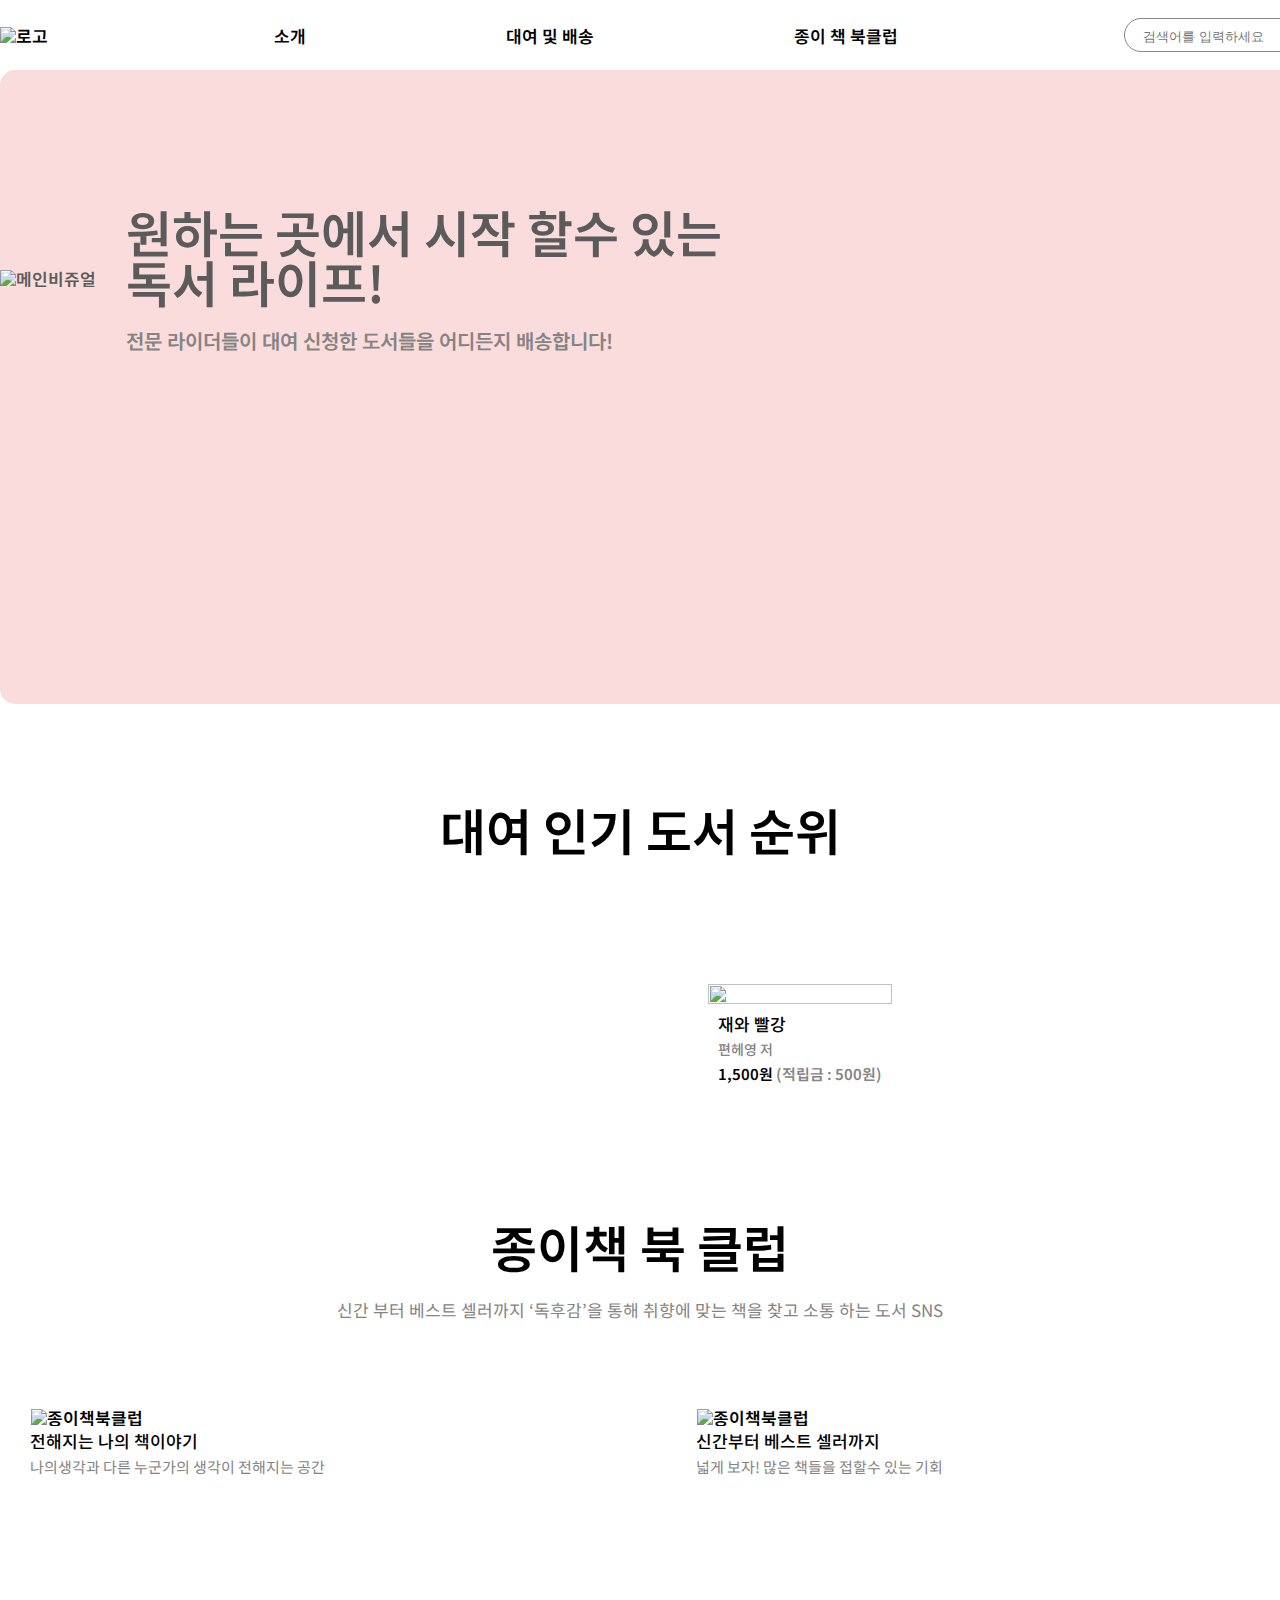
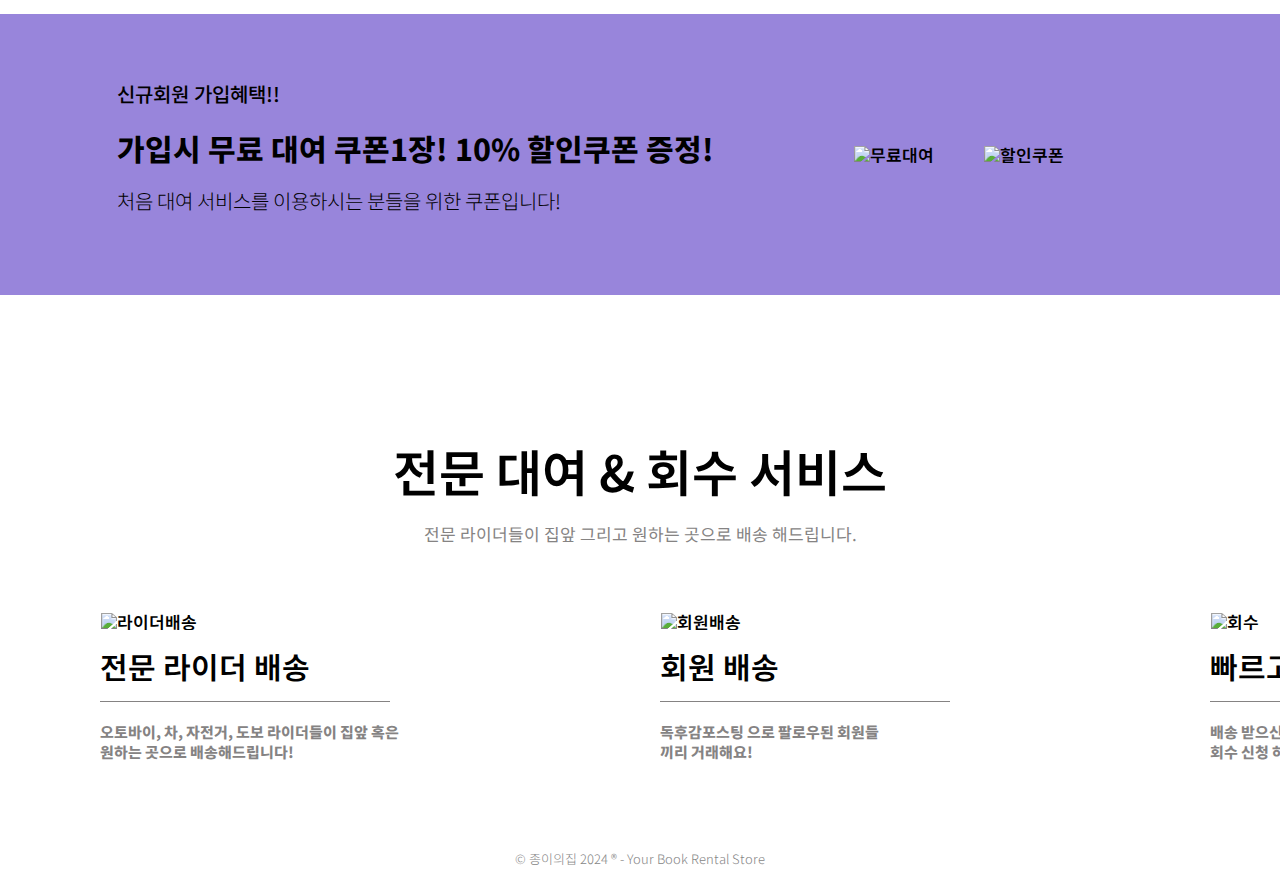
==== index.html @ a14dde3c "최초등록" ====
<!DOCTYPE html>
<html lang="en">
  <head>
    <meta charset="UTF-8" />
    <meta name="viewport" content="width=device-width, initial-scale=1.0" />
    <title>House of Paper</title>
    <link rel="stylesheet" href="./css/layout.css" />
    <link
      rel="stylesheet"
      href="//cdn.jsdelivr.net/npm/xeicon@2.3.3/xeicon.min.css"
    />
    <link
      rel="stylesheet"
      href="https://fonts.googleapis.com/css2?family=Material+Symbols+Outlined:opsz,wght,FILL,GRAD@24,200,0,0&icon_names=search"
    />
  </head>
  <body>
    <!-- 전체 -->
    <div class="container">
      <header>
        <div class="con">
          <!-- 로고 -->
          <h1>
            <a href="/"><img src="./img/main/logo.png" alt="로고" /></a>
          </h1>
          <!-- 메뉴 -->
          <nav>
            <div id="gnb">
              <ul>
                <li><a href="">소개</a></li>
                <li><a href="">대여 및 배송</a></li>
                <li><a href="">종이 책 북클럽</a></li>
              </ul>
            </div>
          </nav>
          <!-- 아이콘 & 검색-->

          <div class="icons">
            <div class="search_box">
              <form action="#" method="post" autocomplete="on">
                <label for="search">
                  <div class="search_wrap">
                    <input
                      type="text"
                      name="search"
                      id="search"
                      required
                      placeholder="검색어를 입력하세요"
                    />
                    <button class="material-symbols-outlined">search</button>
                  </div>
                </label>
              </form>
            </div>
            <!-- 로고 -->
            <div class="login">
              <a href="#"><img src="./img/main/person.png" alt="" /></a>
            </div>
          </div>
        </div>
      </header>
      <main>
        <!-- 메인배너 -->
        <section class="main_visual">
          <div class="main_visual_img">
            <img src="./img/main/main_img_background.png" alt="메인비쥬얼" />
          </div>
          <div class="main_visual_text">
            <h1>
              원하는 곳에서 시작 할수 있는<br />
              독서 라이프!
            </h1>
            <p>전문 라이더들이 대여 신청한 도서들을 어디든지 배송합니다!</p>
          </div>
        </section>
        <!-- 롤링 전체 -->
        <section class="sec2">
          <div class="sec2_con">
            <h2>대여 인기 도서 순위</h2>
            <div class="bookcard_warp">
              <div class="bookcard">
                <a href="#"
                  ><img src="./img/sub01/sec2_img_red.jpg" alt=""
                /></a>
                <div class="bookcad_text">
                  <h2>재와 빨강</h2>
                  <div class="bookcad_text_sub">
                    <p>편헤영 저</p>
                    <p>1,500원 <span>(적립금 : 500원)</span></p>
                  </div>
                </div>
              </div>
              <!-- <div class="bookcard">
                <a href="#"><img src="./img/sub01/sec2_img_blue.jpg" alt="" /></a>
                <div class="bookcad_text">
                  <h2>서랍에 저녁을 넣어두었다</h2>
                  <div class="bookcad_text_sub">
                    <p>한강 저</p>
                    <p>2,500원 <span>(적립금 : 500원)</span></p>
                  </div>
                </div>
              </div>
              <div class="bookcard">
                <a href="#"><img src="./img/sub01/sec2_img_yellow.jpg " alt="" /></a>
                <div class="bookcad_text">
                  <h2>노랑문의영원</h2>
                  <div class="bookcad_text_sub">
                    <p>한강강 저</p>
                    <p>1,500원 <span>(적립금 : 3 00원)</span></p>
                  </div>
                </div>
              </div>
              <div class="bookcard">
                <a href="#"><img src="./img/sub01/sec2_img_aqua _Blue.jpg" alt="" /></a>
                <div class="bookcad_text">
                  <h2>채식주의자</h2>
                  <div class="bookcad_text_sub">
                    <p>한강 저</p>
                    <p>3,500원 <span>(적립금 : 700원)</span></p>
                  </div>
                </div>
              </div> -->
            </div>
          </div>
        </section>
        <!-- 종이책북클럽 -->
        <section class="sec3">
          <div class="sec3_con">
            <h2>종이책 북 클럽</h2>
            <p>
              신간 부터 베스트 셀러까지 ‘독후감’을 통해 취향에 맞는 책을 찾고
              소통 하는 도서 SNS
            </p>
            <div class="bookclub_warp">
              <div class="bookclub_card">
                <a href="#"
                  ><img src="./img/sub02/sec3_img_one.png" alt="종이책북클럽"
                /></a>
                <div class="bookclub_text">
                  <h2>전해지는 나의 책이야기</h2>
                  <p>나의생각과 다른 누군가의 생각이 전해지는 공간</p>
                </div>
              </div>
              <div class="bookclub_card">
                <a href="#"
                  ><img src="./img/sub02/sec3_img_two.png" alt="종이책북클럽"
                /></a>
                <div class="bookclub_text">
                  <h2>신간부터 베스트 셀러까지</h2>
                  <p>넓게 보자! 많은 책들을 접할수 있는 기회</p>
                </div>
              </div>
              <div class="bookclub_card">
                <a href="#"
                  ><img src="./img/sub02/sec3_img_three.png" alt="종이책북클럽"
                /></a>
                <div class="bookclub_text">
                  <h2>내 취향에 맞는 도서 알람!</h2>
                  <p>한달에 10권 ! 나의 취향을 알고 있는 알람!</p>
                </div>
              </div>
            </div>
          </div>
        </section>
        <!-- 이벤트 -->
        <section class="sec4">
          <div class="sec4_con">
            <div class="sec4_wrap">
              <div class="sec4_text">
                <h3>신규회원 가입혜택!!</h3>
                <p>
                  가입시 무료 대여 쿠폰1장! 10% 할인쿠폰 증정!<br /><span
                    >처음 대여 서비스를 이용하시는 분들을 위한 쿠폰입니다!</span
                  >
                </p>
              </div>
              <div class="sec4_cu">
                <a href="#">
                  <img src="./img/event/sec4_img_rental.png " alt="무료대여"
                /></a>
                <a href=""
                  ><img src="./img/event/sec4_img_discount.png" alt="할인쿠폰"
                /></a>
              </div>
            </div>
          </div>
        </section>

        <!-- 전문대여  -->
        <section class="sec5">
          <div class="sec5_con">
            <h2>전문 대여 & 회수 서비스</h2>
            <p>전문 라이더들이 집앞 그리고 원하는 곳으로 배송 해드립니다.</p>
            <div class="delivery_warp">
              <div class="delivery_card">
                <a href="#"
                  ><img
                    src="./img/sub03/sec5_img_free shipping 1.png"
                    alt="라이더배송"
                /></a>
                <div class="delivery_text">
                  <h2>전문 라이더 배송</h2>
                  <p>
                    오토바이, 차, 자전거, 도보 라이더들이 집앞 혹은 <br />원하는
                    곳으로 배송해드립니다!
                  </p>
                </div>
              </div>
              <div class="delivery_card">
                <a href="#"
                  ><img
                    src="./img/sub03/sec5_img_order completed.png"
                    alt="회원배송"
                /></a>
                <div class="delivery_text">
                  <h2>회원 배송</h2>
                  <p>독후감포스팅 으로 팔로우된 회원들 <br />끼리 거래해요!</p>
                </div>
              </div>
              <div class="delivery_card">
                <a href="#"
                  ><img src="./img/sub03/sec5_dropshipping 2.png" alt="회수"
                /></a>
                <div class="delivery_text">
                  <h2>빠르고 정확한 회수!</h2>
                  <p>
                    배송 받으신 가방 크기에 맞춰서 정하신 곳에서<br />
                    회수 신청 하세요!
                  </p>
                </div>
              </div>
            </div>
          </div>
        </section>
      </main>
      <footer>© 종이의집 2024 ® - Your Book Rental Store</footer>
    </div>
  </body>
</html>
---- css/layout.css ----
@charset 'utf-8';
@import url(./reset.css);
@import url("https://fonts.googleapis.com/css2?family=Noto+Sans+KR:wght@100..900&display=swap");

body {
  font-family: "Noto Sans KR", serif;
  font-size: 17px;
  font-weight: 600;
  line-height: 1;
  color: #000000;
}
.container {
  width: 100%;
  height: auto;
}
header {
  width: 100%;
  height: 70px;
  /* background-color: sandybrown; */
}
.con {
  width: 1600px;
  height: auto;
  margin: 0 auto;
}

header .con {
  height: 100%;
  display: flex;
  justify-content: space-between;
  align-items: center;
}

/* 로고 */
h1 {
  width: fit-content;
  height: fit-content;
}

/* 메뉴 */
#gnb {
  width: fit-content;
  height: fit-content;
}

#gnb ul > li > a:hover {
  font-weight: 800;
  transition: 0.3s;
  text-shadow: 3px 2px 4px #949494;
}

#gnb > ul {
  width: fit-content;
  display: flex;
  align-items: center;
  gap: 200px;
  text-align: center;
}

.icons {
  width: fit-content;
  display: flex;
  justify-content: space-between;
  align-items: center;
  text-align: center;
  gap: 20px;
}
.login {
  width: 32px;
  height: 32px;
}
.login img {
  width: 100%;
  height: 100%;
  object-fit: cover;
}
.search_box {
  width: 424px;
  height: 34px;
  border: 1px solid #868686;
  box-sizing: border-box;
  border-radius: 30px;
  padding: 4px 16px;
}
.search_box .search_wrap {
  width: 100%;
  height: 100%;
  display: flex;
  justify-content: space-between;
  align-items: center;
}

.search_box input {
  width: 80%;
  height: 20px;
  border: none;
  outline: none;
  background-color: transparent;
}
.search_box input + button {
  width: fit-content;
  height: fit-content;
  border: none;
  background-color: transparent;
}

main {
  width: 100%;
  height: auto;
}
section {
  width: 100%;
  height: auto;
  overflow: hidden;
  margin: 0 auto;
}
.main_visual {
  width: 1854px;
  height: 634px;
  background-color: burlywood;
  color: #5b5b5b;
  position: relative;
  background-color: #fadbdbf5;
  /* background-image: url(../img/main_img_background.png);
  background-repeat: no-repeat;
  background-position: 102% 84%; */
  border-radius: 15px;
}
.main_visual_img {
  width: fit-content;
  height: fit-content;
  position: absolute;
  top: 200px;
  animation: floating2 3s linear 0s infinite;
}
@keyframes floating2 {
  0% {
    right: 0px;
    top: 80px;
  }
  50% {
    right: -20px;
    top: 100px;
  }
  100% {
    right: 0px;
    top: 80px;
  }
}

.main_visual_text h1 {
  font-size: 50px;
}
.main_visual_text {
  width: fit-content;
  height: fit-content;
  position: absolute;
  top: 21%;
  left: 7%;
  transform: translate(-4px, 3px);
  z-index: 100;
}
.main_visual_text p {
  line-height: 30px;
  font-size: 20px;
  margin-top: 20px;
  color: #858383;
}

.sec2 {
  width: 100%;
  height: auto;
  margin-top: 100px;
}

.sec2_con > h2 {
  text-align: center;
  font-size: 50px;
  margin-bottom: 100px;
}

.bookcard_warp {
  width: 1600px;
  height: fit-content;
  display: flex;
  justify-content: center;
  align-items: center;
  gap: 50px;
  padding: 30px;
  box-sizing: border-box;
  margin: 0 auto;
}
.bookcard img {
  width: 100%;
  height: 100%;
  object-fit: cover;
}
.bookcad_text {
  margin: 10px;
  box-sizing: border-box;
}
.bookcad_text > h2 {
  font-size: 17px;
  font-weight: 500;
}

.bookcad_text .bookcad_text_sub > p:first-of-type {
  font-size: 14px;
  padding: 10px 0 10px 0;
  color: #858383;
  font-weight: 500;
  box-sizing: border-box;
}

.bookcad_text .bookcad_text_sub > p:last-child {
  font-size: 15px;
  color: #000;
}
.bookcad_text .bookcad_text_sub > p > span {
  font-size: 15px;
  color: #858383;
}

.sec3 {
  width: 100%;
  height: auto;
  margin-top: 100px;
}

.sec3_con > h2 {
  text-align: center;
  font-size: 50px;
  margin-bottom: 30px;
}
.sec3 .sec3_con > p {
  text-align: center;
  color: #858383;
  font-weight: 400;
  margin-bottom: 60px;
}
.bookclub_warp {
  width: 1600px;
  height: fit-content;
  display: flex;
  justify-content: space-between;
  align-items: center;
  gap: 30px;
  padding: 30px;
  box-sizing: border-box;
  margin: 0 auto;
}
.bookclub_card img {
  width: 100%;
  height: 100%;
  object-fit: cover;
}
.bookclub_text {
  margin-top: 5px;
  box-sizing: border-box;
}
.bookclub_text > h2 {
  font-size: 17px;
  font-weight: 500;
}

.bookclub_text > p {
  font-size: 15px;
  padding: 10px 0 10px 0;
  color: #858383;
  font-weight: 200;
  box-sizing: border-box;
  font-weight: 400;
}

.bookclub_card img {
  width: 100%;
  height: 100%;
  box-sizing: border-box;
  border: 1px solid transparent;
  transition: 0.3s;
}

.bookclub_card img:hover {
  border: 1px solid #c9c5c5;
  box-shadow: 1px 3px 4px 1px #949494;
  border-radius: 10px;
}

.sec4 {
  width: 100%;
  height: auto;
  margin-top: 100px;
}

.sec4_wrap {
  width: 100%;
  height: fit-content;
  display: flex;
  justify-content: center;
  align-items: center;
  gap: 40px;
  padding: 70px 0;
  box-sizing: border-box;
  background-color: #9885db;
  margin: 0 auto;
}

.sec4_text {
  width: fit-content;
  height: fit-content;
}
.sec4_text h3 {
  font-size: 20px;
  margin-bottom: 20px;
  font-weight: 500;
}
.sec4_text p {
  font-size: 30px;
  line-height: 48px;
  font-weight: 800;
}

.sec4_text p > span {
  font-size: 20px;
  line-height: 48px;
  font-weight: 300;
}

.sec4_cu {
  display: flex;
  gap: 50px;
  padding: 0 100px;
}
.ses_cu img {
  width: 100%;
  height: 100%;
  object-fit: cover;
}
.sec5 {
  width: 100%;
  height: auto;
  margin-top: 150px;
}
.sec5_con > h2 {
  text-align: center;
  font-size: 50px;
  margin-bottom: 30px;
}
.sec5 .sec5_con > p {
  text-align: center;
  color: #858383;
  font-weight: 400;
}

.delivery_warp {
  width: 1600px;
  height: fit-content;
  display: flex;
  justify-content: space-between;
  align-items: center;
  gap: 40px;
  padding: 70px 0;
  box-sizing: border-box;
  margin: 0 auto;
}
.delivery_card {
  padding: 0 100px;
  box-sizing: border-box;
}

.delivery_card img {
  width: 100%;
  height: 100%;
  object-fit: cover;
  box-sizing: border-box;
  border: 1px solid transparent;
  transition-duration: 0.5s;
  margin-bottom: 20px;
}
.delivery_card img:hover {
  border: 5px solid #ffde91;
  border-radius: 50%;
}

.delivery_text h2 {
  font-size: 30px;
  margin-bottom: 20px;
  font-weight: 600;
}
.delivery_text h2::after {
  content: "line";
  font-size: 0;
  display: block;
  width: 290px;
  height: 1px;
  background-color: #858383;
  margin-bottom: 20px;
  margin-top: 20px;
}
.delivery_text p {
  font-size: 15px;
  line-height: 20px;
  font-weight: 800;
  color: #858383;
}

footer {
  text-align: center;
  font-size: 13px;
  color: #868686;
  font-weight: 300;
  margin: 20px 0;
  box-sizing: border-box;
}
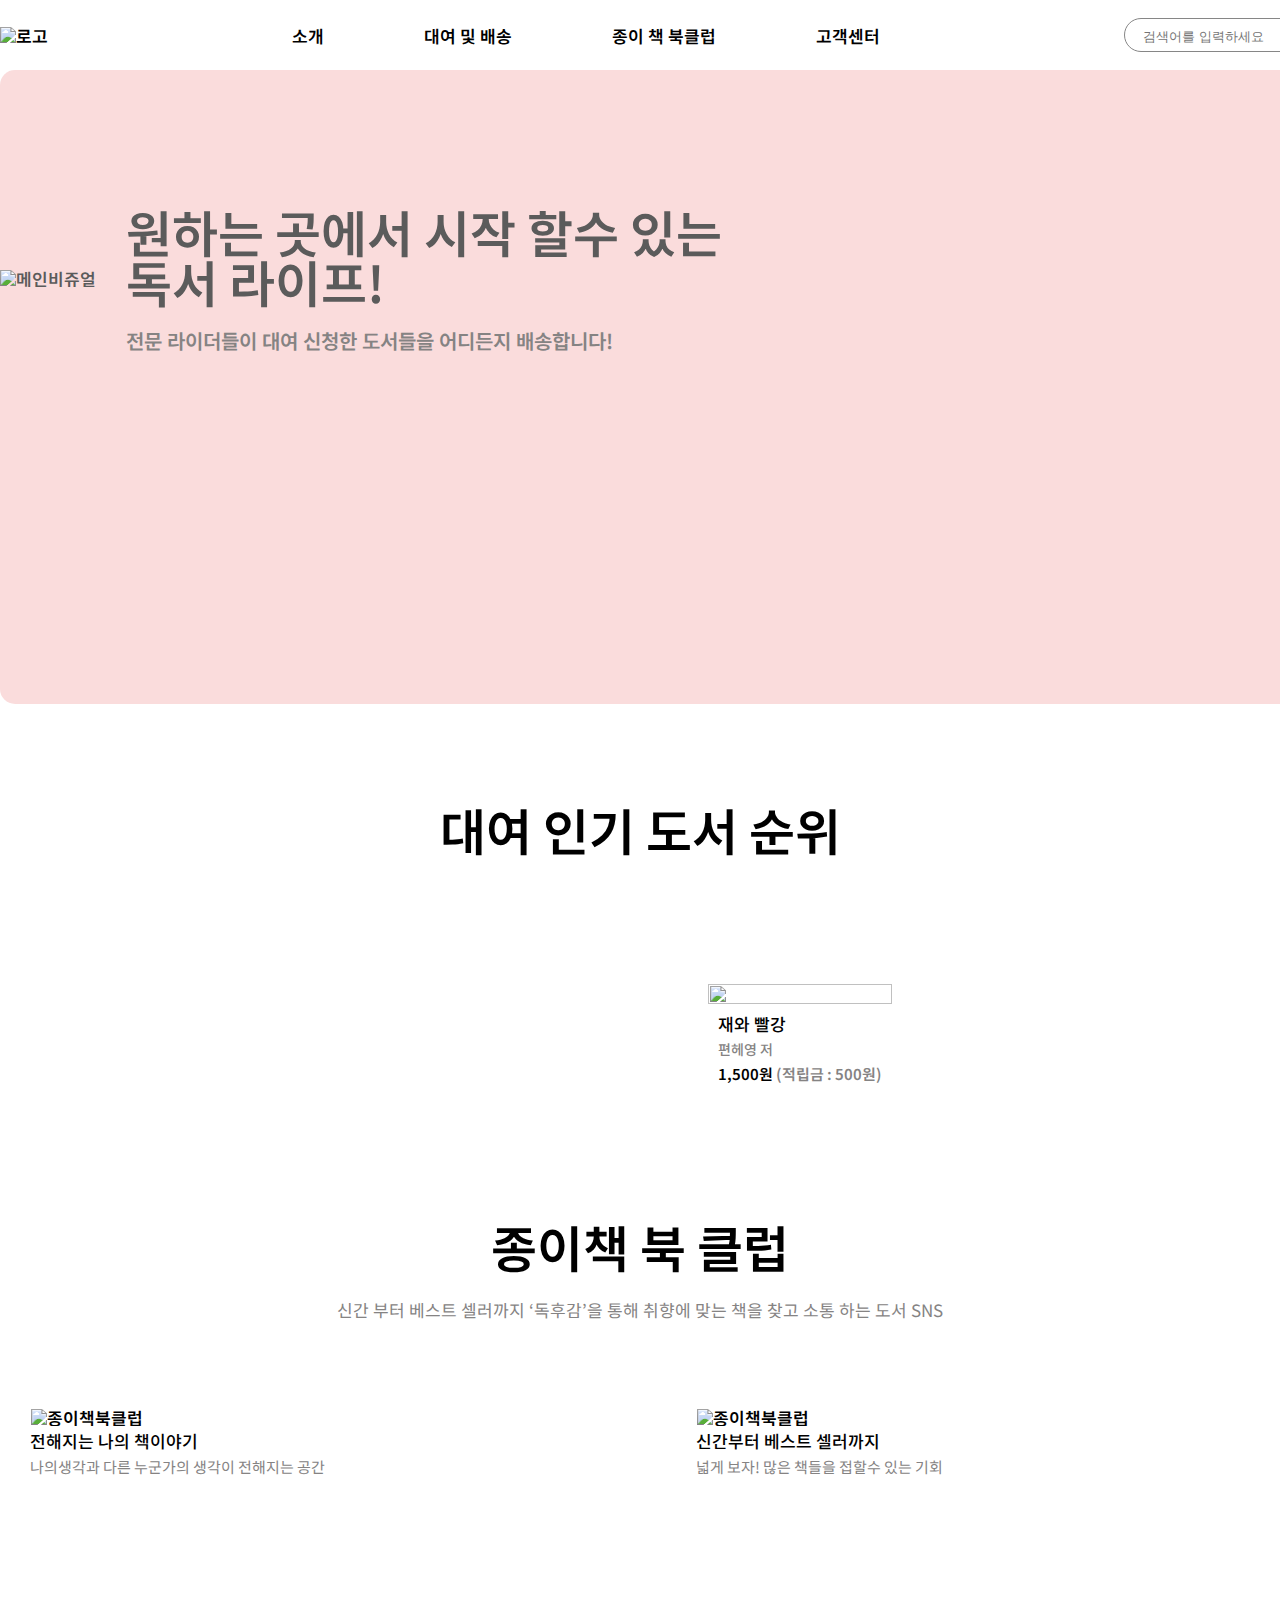
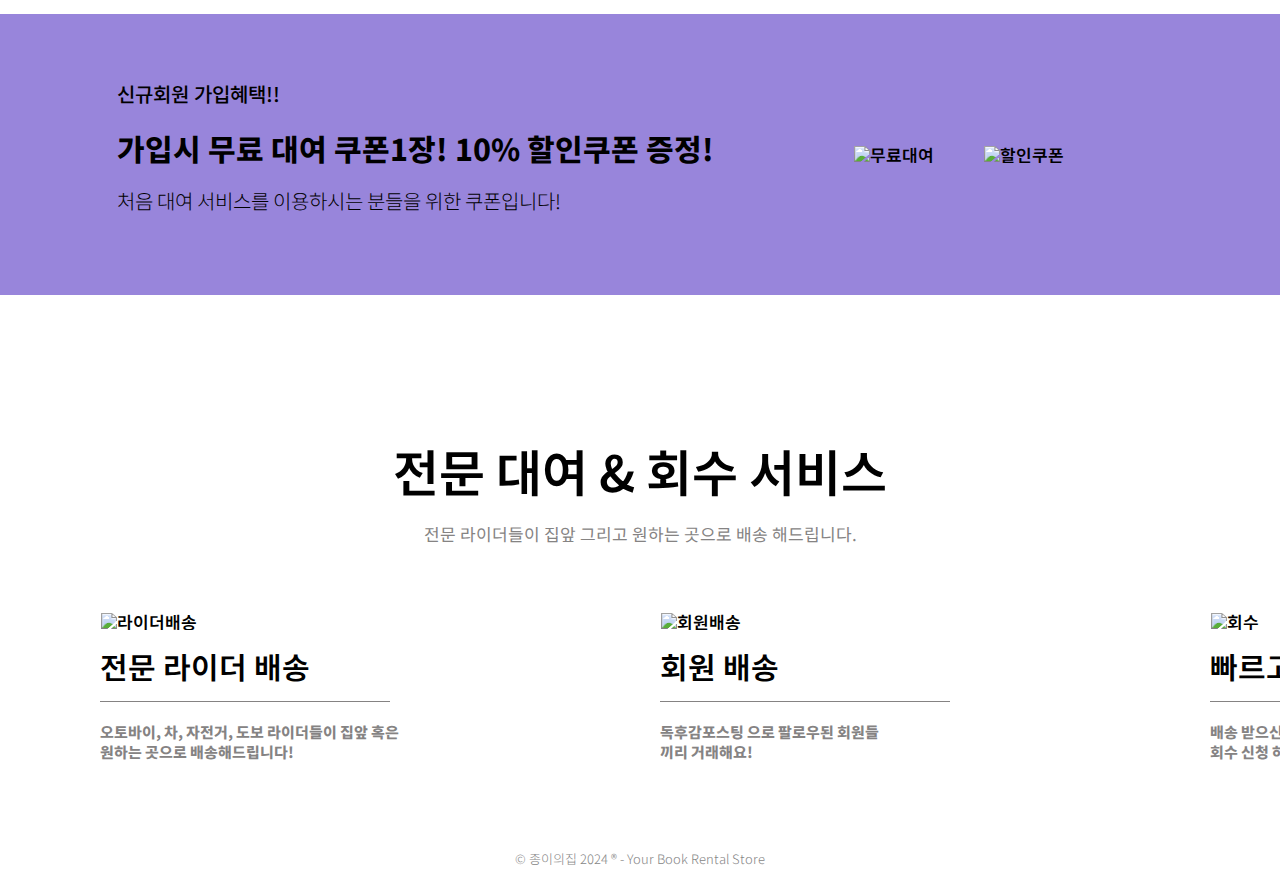
==== commit 97f038a6: "수정된 파일 커밋" ====
--- a/index.html
+++ b/index.html
@@ -30,6 +30,7 @@
                 <li><a href="">소개</a></li>
                 <li><a href="">대여 및 배송</a></li>
                 <li><a href="">종이 책 북클럽</a></li>
+                <li><a href="">고객센터</a></li>
               </ul>
             </div>
           </nav>
--- a/css/layout.css
+++ b/css/layout.css
@@ -53,7 +53,7 @@
   width: fit-content;
   display: flex;
   align-items: center;
-  gap: 200px;
+  gap: 100px;
   text-align: center;
 }
 
